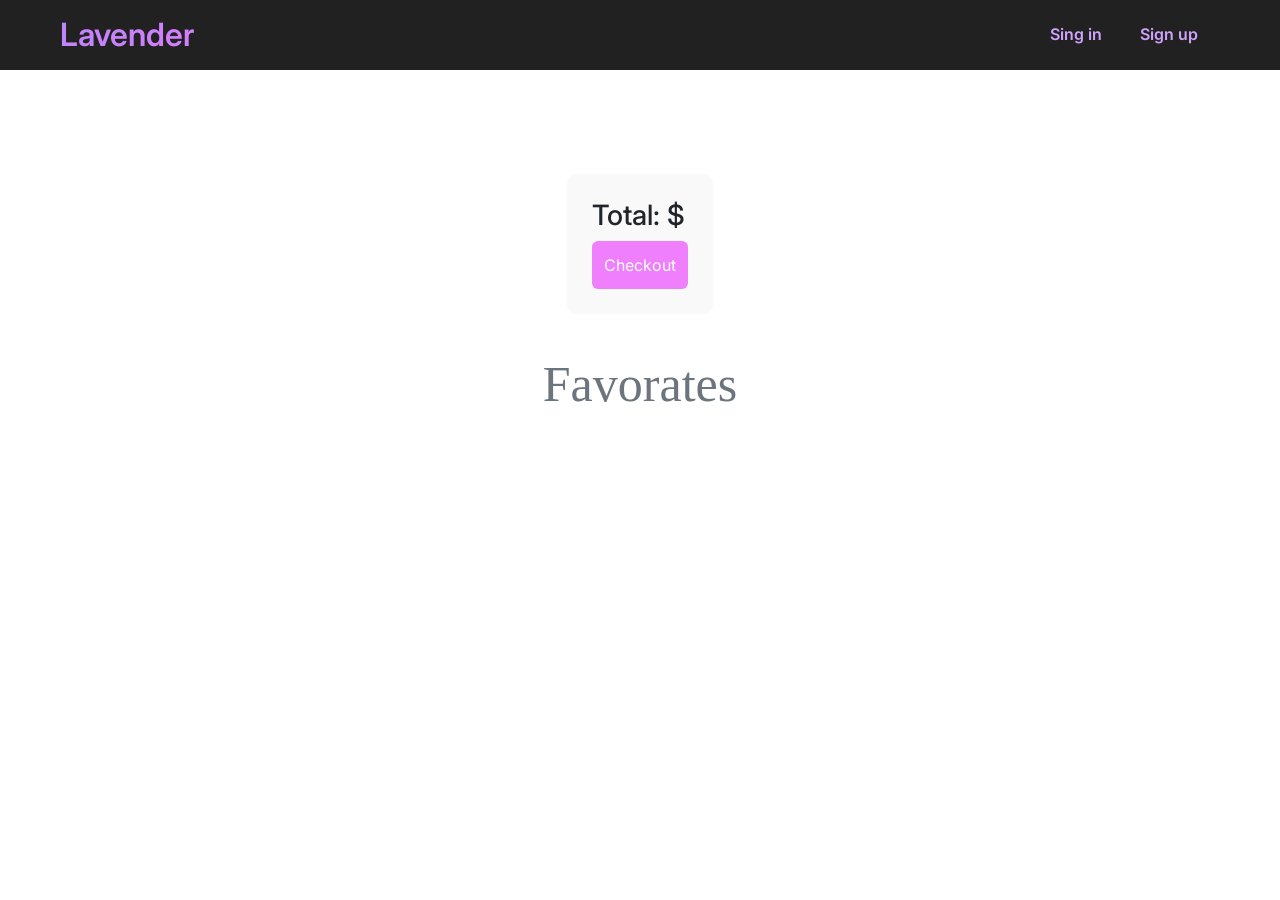
==== cartproducts.html @ d30c276e "Add files via upload" ====
<!DOCTYPE html>
<html lang="en">
<head>
    <meta charset="UTF-8">
    <meta name="viewport" content="width=device-width, initial-scale=1.0">
    <title>Login Page</title>
    <link rel="stylesheet" href="CSS/bootstrap.min.css">
    <link rel="stylesheet" href="CSS/style.css">
    <link rel="stylesheet" href="CSS/all.css">
    <link rel="preconnect" href="https://fonts.googleapis.com">
    <link rel="preconnect" href="https://fonts.gstatic.com" crossorigin>
    <link href="https://fonts.googleapis.com/css2?family=Cinzel:wght@400..900&family=Inter:ital,opsz,wght@0,14..32,100..900;1,14..32,100..900&family=Poppins:ital,wght@0,100;0,200;0,300;0,400;0,500;0,600;0,700;0,800;0,900;1,100;1,200;1,300;1,400;1,500;1,600;1,700;1,800;1,900&display=swap" rel="stylesheet">
</head>
<body>

    <header>
        <div class="container-fluid">

            <div class="header-content">
                <a href="index.html" class="brand">Lavender</a>

                <nav>
                    <ul id="links" class="linkss">
                        <li><a href="login.html">Sing in</a></li>
                        <li><a href="register.html">Sign up</a></li>
                    </ul>
                    <ul id="user_info" class="linkss align-items-center">
                        <li><a href="#" id="user"></a></li>
                        <li class="shopping-cart mx-2">
                            <i class="fa-solid fa-cart-shopping"></i>
                            <span class="badge"></span>
                            <div class="cart-products">
                                <div></div>
                                <a href="cartproducts.html">View all products</a>
                            </div>
                    </li>
                    <li><a href="#" id="logout">Log Out</a></li>
                    </ul>
                </nav>
            </div>

        </div>
    </header>

    <section class="form-section">
        <div class="container my-4">

            <div class="cart-container align-items-center">
                <div class="favorates">

                </div>
                <div class="cart-summary">
                    <h3>Total: <span class="totalPrice"></span>$</h3>
                    <button class="checkout-btn">Checkout</button>
                </div>
            </div>
            <h2 class="favTitle text-secondary mb-5 text-center">Favorates</h2>
            <div class="favorates-container mx-4 pb-4">

            </div>
        </div>
    </section>


                    
    <script src="https://cdn.jsdelivr.net/npm/bootstrap@5.0.2/dist/js/bootstrap.bundle.min.js" integrity="sha384-MrcW6ZMFYlzcLA8Nl+NtUVF0sA7MsXsP1UyJoMp4YLEuNSfAP+JcXn/tWtIaxVXM" crossorigin="anonymous"></script>
    <script src="js/bootstrap.min.js"></script>
    <script src="js/carts.js"></script>
    <script src="js/user.js"></script>
    <script src="script.js" defer></script>
</body>
</html>
---- CSS/style.css ----
*{
    margin: 0px;
    padding: 0px;
    box-sizing: border-box;
}
body {
    font-family: "Inter", sans-serif;
}
.container {
    width: 75%;
    margin: auto;
}
header {
  position: sticky;
  top: 0;
  left: 0;
  width: 100%;
  height: 70px;
  background-color: #212121;
  z-index: 999;
  padding: 10px 48px;
}
.header-content{
    display: flex;
    justify-content: space-between;
    align-items: center;
    font-weight: 600;
}
.header-content  .brand {
    font-size: 32px;
    text-decoration: none;
    background: linear-gradient(90deg, #c084fc, #e879f9);
    -webkit-background-clip: text;
    -webkit-text-fill-color: transparent;
    background-size: 200% 100%;
    animation: gradient 4s ease infinite;
}
nav ul {
    display: flex;
    list-style: none;
    justify-content: center;
    transform: translateY(7px) ;
}
nav ul li a {
    display: block;
    min-width: 80px;
    padding: 5px;
    margin: 0px 5px;
    text-decoration: none;
    color: #cfa2fc;
}
nav ul li a:hover , .shopping-cart .fa-cart-shopping:hover {
  color: #fff;
}
nav  ul#user_info {
    display: none;
}
.shopping-cart {
  position: relative;
}
/* //////////////////////// section //////////////////////// */
.form-container {
    width: 400px;
    background: linear-gradient(#212121, #212121) padding-box,
                linear-gradient(145deg, transparent 35%,#e81cff, #40c9ff) border-box;
    border: 2px solid transparent;
    padding: 32px 24px;
    font-size: 14px;
    font-family: inherit;
    color: white;
    display: flex;
    flex-direction: column;
    gap: 20px;
    box-sizing: border-box;
    border-radius: 16px;
    background-size: 200% 100%;
    animation: gradient 5s ease infinite;
    box-shadow: 8px 8px 40px #313131;
    margin: 40px auto;
}

@keyframes gradient {
  0% {
    background-position: 0% 50%;
  }

  50% {
    background-position: 100% 50%;
  }

  100% {
    background-position: 0% 50%;
  }
}

.form-container button:active {
  scale: 0.95;
}

.form-container .form {
  display: flex;
  flex-direction: column;
  gap: 20px;
}

.form-container .form-group {
  display: flex;
  flex-direction: column;
  gap: 2px;
}

.form-container .form-group label {
  display: block;
  margin-bottom: 5px;
  color: #717171;
  font-weight: 600;
  font-size: 12px;
}

.form-container .form-group input {
  width: 100%;
  padding: 12px 16px;
  border-radius: 8px;
  color: #fff;
  font-family: inherit;
  background-color: transparent;
  border: 1px solid #414141;
}

.form-container .form-group input::placeholder {
  opacity: 0.5;
}

.form-container .form-group input:focus , .search_input:focus {
  outline: none !important;
  border-color: #e81cff !important;
}

.form-container .form-submit-btn {
  display: flex;
  align-items: flex-start;
  justify-content: center;
  align-self: flex-start;
  font-family: inherit;
  color: #717171;
  font-weight: 600;
  width: 40%;
  background: #313131;
  border: 1px solid #414141;
  padding: 12px 16px;
  font-size: inherit;
  gap: 8px;
  margin-top: 8px;
  cursor: pointer;
  border-radius: 6px;
}

.form-container .form-submit-btn:hover {
  background-color: #fff;
  border-color: #fff;
}

.log:hover , .regist:hover {
  text-decoration: underline !important;
}

.search_input  {
    border: 0.4px solid rgb(211, 211, 211) !important;
}

.form-select option:checked {
  background-color: #e9d5ff;
  color: #4b0082;
}

.form-select:focus,
.form-control:focus {
  outline: none !important;
  box-shadow: none !important;
  border-color: #e81cff !important; 
}

.products , .favorates-container {
  display: grid;
  grid-template-columns: repeat(3, 1fr);
  gap: 24px;
}
.favTitle {
  font-size: 50px;
  font-family:'Times New Roman', Times, serif;
}
.favorates {
  display: grid;
  grid-template-columns: repeat(2, 1fr);
  gap: 48px;
  justify-content: center;
  width: 100%;
}
.card {
  display: flex;
  align-items:center;
  padding-bottom: 10px;
  height: 100%;
  transition: all 0.8s ease;
  background-color: #dbd7db2d;
  text-transform: capitalize;
  font-size: 15px;
  border-radius: 8px;
  text-align: center;
}
.cart_item {
  display: flex;
  flex-direction: row;
  height: 280px;
  background-color: #dbd7db2d;
  transition: all 0.8s ease;
  justify-content: space-evenly;
  border-radius: 8px;
  padding-right: 8px;
}
.card img {
  width: 100%;
  padding-bottom: 10px;
  height: 300px;
  object-fit: cover;
  border-radius: 8px;
  border-top-left-radius: 8px;
  border-bottom-left-radius: 8px;
}
.card p.category {
  margin-top: -10px;
}
.cart_item img{
  height: 100%;
  width: 60%;
  margin-right: auto;
  border-top-left-radius: 8px;
  border-bottom-left-radius: 8px;
}
.card-data {
  display: flex;
  flex-direction: column;
  justify-content:space-evenly;
  font-size: 14px;
  text-transform: capitalize;
}
.card div , .cart_item div {
  display: flex;
  align-items: center;
}
.addToFavBtn , .cart_item div i {
  text-decoration: none;
  font-size: 20px;
  background: linear-gradient(90deg, #c084fc, #e879f9);
  -webkit-background-clip: text ;
  -webkit-text-fill-color: transparent;
  background-size: 200% 100%;
  animation: gradient 4s ease infinite;
}
.remove_from_cart , .addToCartBtn {
  text-transform: capitalize;
  background-color: #c084fc;
  color: #ffffff;
  border-radius: 8px;
  border: 1px solid #aaaaaa;
  padding: 8px;
  display: inline;
  background-color: ;
}
.card:hover , .cart_item:hover {
  transform: scale(1.03);
  border: 1px solid #e81cff;
}
.remove_from_cart:hover {
  background-color: #800000;
}
.btnsDiv {
  display: flex;
  width: 65%;
  justify-content: space-evenly;
}
.minus , .plus {
  background: #f9f9f9;
  height: 30px;
  width: 30px;
  cursor: pointer;
  border-radius: 8px;
  height: fit-content;
  border: 1px solid rgba(0, 0, 0, 0.5);
  text-align: center;
}
/* /////////////////cart product /////////////////// */
.cart-container {
  display: flex;
  flex-direction: column;
  gap: 40px;
  padding: 40px;
}
.cart-summary {
  flex: 1;
  background: #f9f9f9;
  padding: 25px;
  border-radius: 10px;
  height: fit-content;
  margin-top: auto;
}
.checkout-btn {
  width: 100%;
  padding: 12px;
  margin-top: 20px;
  border: none;
  background: #ef7ffc;
  color: #fff;
  margin: 0 auto;
  border-radius: 6px;
  cursor: pointer;
}
#user_info li i {
  cursor: pointer;
  font-size: 25px;
}
nav ul#user_info li {
  position: relative;
  color: #c684fc;
}
nav ul#user_info li .badge {
  position: absolute;
  width: 20px;
  height: 20px;
  background-color: #ef7ffc;
  color: #ffffff;
  text-align: center !important;
  border-radius: 50%;
  top: -13px;
  left: 6px;
  font-size: 12px;
  cursor: pointer;
  justify-content: center;
  display: none;
}
.qty-control {
  display: flex;
  align-items: center;
  gap: 10px;
}

.qty-control button {
  width: 28px;
  height: 28px;
  border: none;
  background-color: rgba(113, 113, 113, 0.5);
  color: #fff;
  border-radius: 4px;
  cursor: pointer;
}
.qty-control button:hover {
  background-color: rgb(113, 113, 113);
}
/* /////////////////////////////////////////////////////////// */
.cart-products {
  position: absolute;
  width: 155px;
  background-color: rgba(233, 213, 255, 0.5);
  top: 50px;
  padding: 10px;
  border: 1px solid #e81cff;
  text-align: center;
  font-size: 13px;
  display: none;
  max-height: 90vh; 
  overflow-y: auto; 
  left: 18px;
  border-radius: 8px;
  z-index: 999;
  text-transform: capitalize;
}
.cart-products a {
  color: #4b0082;
  text-align: center;
  margin: 4px 0px;
  padding: 0;
  font-size: 14px;
}
.cart-products a:hover {
  color: #6902b3;
}
.cart-litle-div {
  display: flex;
  flex-direction: column;
  background: #f9f9f9;
  font-size: 11px;
  border: 1px solid rgba(0, 0, 0, 0.5);
  height: auto;
  margin: 8px;
  justify-content: center;
  align-items: center;
  text-align: center;
  padding: 5px;
  border-radius: 8px;
}
/* ///////////////like///////////// */
/* القلب العادي */
.addToFavBtn {
  font-size: 20px;
  cursor: pointer;
  background: linear-gradient(90deg, #c084fc, #e879f9);
  -webkit-background-clip: text;
  -webkit-text-fill-color: transparent;
  transition: 0.3s ease;
}
.liked {
  background: linear-gradient(90deg, #f10c45, #f84f79);
  -webkit-background-clip: text;
  -webkit-text-fill-color: transparent;
}
/* القلب لما يبقى مضاف للمفضلة */
.addToFavBtn.active {
  color: #f84f79; 
  -webkit-text-fill-color: #f10c45; 
  background: none; 
}

/* ////////////////////search //////////////// */
.no-results {
  display: flex;
  flex-direction: column;
  align-items: center;
  justify-content: center;
  min-height: 300px; 
  text-align: center;
  background-color: rgba(233, 213, 255, 0.3);
  border: 1px solid #e81cff;
  border-radius: 8px;
  font-size: 16px;
  color: #4b0082;
  font-weight: 500;
  animation: fadeIn 0.5s ease;
  grid-column: 1 / -1;
}

.no-results i {
  font-size: 40px;
  color: #e81cff;
  margin-bottom: 15px;
}
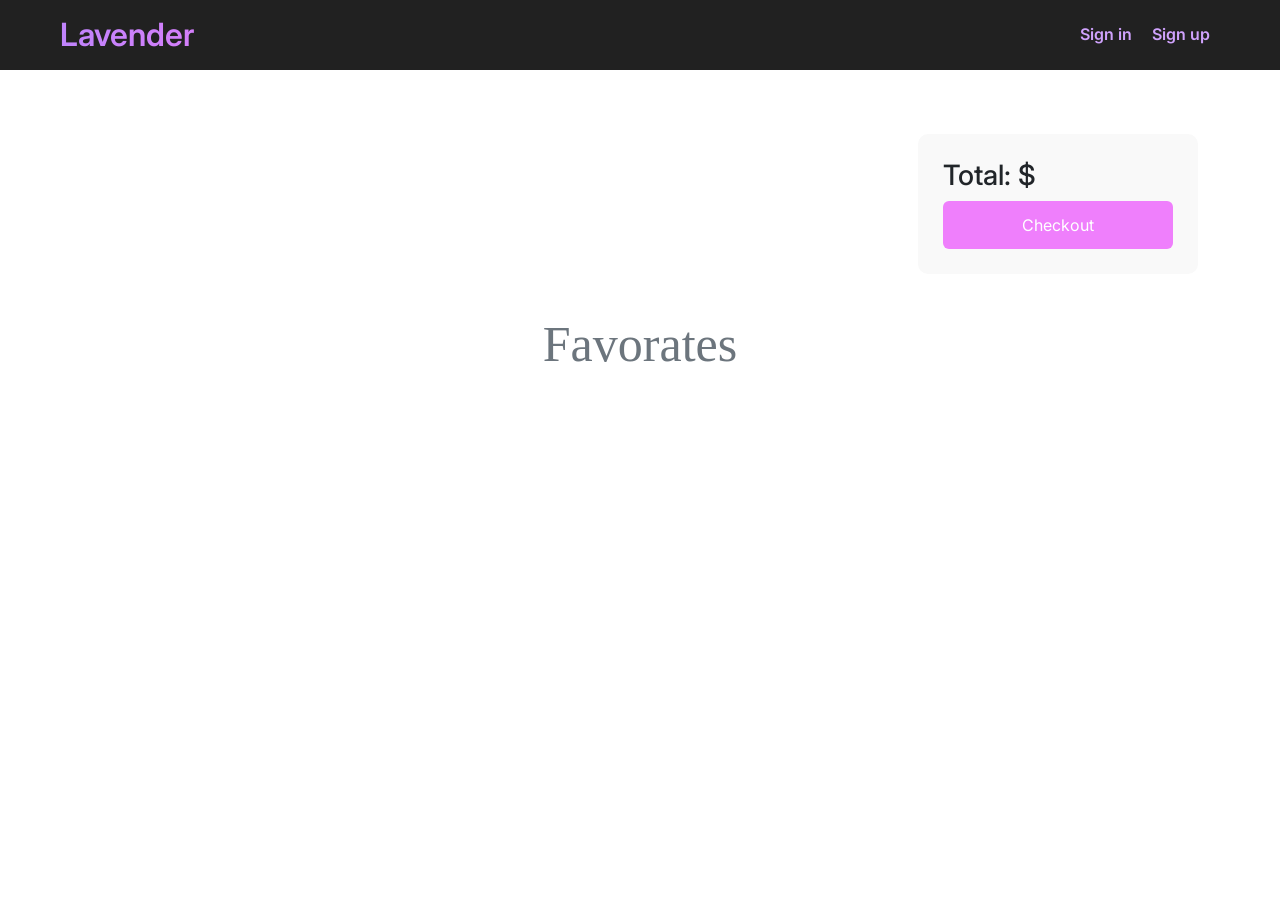
==== commit 6d399800: "edit" ====
--- a/cartproducts.html
+++ b/cartproducts.html
@@ -21,7 +21,7 @@
 
                 <nav>
                     <ul id="links" class="linkss">
-                        <li><a href="login.html">Sing in</a></li>
+                        <li><a href="login.html">Sign in</a></li>
                         <li><a href="register.html">Sign up</a></li>
                     </ul>
                     <ul id="user_info" class="linkss align-items-center">
@@ -67,6 +67,5 @@
     <script src="js/bootstrap.min.js"></script>
     <script src="js/carts.js"></script>
     <script src="js/user.js"></script>
-    <script src="script.js" defer></script>
 </body>
-</html>+</html>
--- a/CSS/style.css
+++ b/CSS/style.css
@@ -7,7 +7,7 @@
     font-family: "Inter", sans-serif;
 }
 .container {
-    width: 75%;
+  width: min(92%, 1180px);
     margin: auto;
 }
 header {
@@ -15,10 +15,11 @@
   top: 0;
   left: 0;
   width: 100%;
-  height: 70px;
+  min-height: 70px;
   background-color: #212121;
+  /* background-color: #717171; */
   z-index: 999;
-  padding: 10px 48px;
+  padding: 10px clamp(16px, 4vw, 48px);
 }
 .header-content{
     display: flex;
@@ -30,6 +31,7 @@
     font-size: 32px;
     text-decoration: none;
     background: linear-gradient(90deg, #c084fc, #e879f9);
+    background-clip: text;
     -webkit-background-clip: text;
     -webkit-text-fill-color: transparent;
     background-size: 200% 100%;
@@ -43,10 +45,11 @@
 }
 nav ul li a {
     display: block;
-    min-width: 80px;
+  min-width: 0;
     padding: 5px;
     margin: 0px 5px;
     text-decoration: none;
+    /* color: #c084fc; */
     color: #cfa2fc;
 }
 nav ul li a:hover , .shopping-cart .fa-cart-shopping:hover {
@@ -60,7 +63,7 @@
 }
 /* //////////////////////// section //////////////////////// */
 .form-container {
-    width: 400px;
+  width: min(400px, calc(100% - 32px));
     background: linear-gradient(#212121, #212121) padding-box,
                 linear-gradient(145deg, transparent 35%,#e81cff, #40c9ff) border-box;
     border: 2px solid transparent;
@@ -179,10 +182,10 @@
   box-shadow: none !important;
   border-color: #e81cff !important; 
 }
-
+/* ////////////////////////// Home Page ////////////////////////// */
 .products , .favorates-container {
   display: grid;
-  grid-template-columns: repeat(3, 1fr);
+  grid-template-columns: repeat(3, minmax(0, 1fr));
   gap: 24px;
 }
 .favTitle {
@@ -191,14 +194,16 @@
 }
 .favorates {
   display: grid;
-  grid-template-columns: repeat(2, 1fr);
+  grid-template-columns: repeat(auto-fit, minmax(min(100%, 320px), 1fr));
   gap: 48px;
   justify-content: center;
   width: 100%;
 }
 .card {
   display: flex;
-  align-items:center;
+  flex-direction: column;
+  align-items: stretch;
+  justify-content: space-between;
   padding-bottom: 10px;
   height: 100%;
   transition: all 0.8s ease;
@@ -220,19 +225,37 @@
 }
 .card img {
   width: 100%;
-  padding-bottom: 10px;
-  height: 300px;
-  object-fit: cover;
+  padding: 10px;
+  height: 320px;
+  aspect-ratio: 4 / 5;
+  object-fit: contain;
+  object-position: center;
+  background-color: #ffffff;
   border-radius: 8px;
   border-top-left-radius: 8px;
   border-bottom-left-radius: 8px;
 }
 .card p.category {
-  margin-top: -10px;
+  margin-top: 0;
+}
+.card > h5,
+.card > h6,
+.card > p {
+  margin: 3px 10px;
+  line-height: 1.25;
+}
+.card > h5 {
+  font-size: 16px;
+}
+.card > h6 {
+  font-size: 13px;
+  font-weight: 500;
 }
 .cart_item img{
   height: 100%;
-  width: 60%;
+  width: 45%;
+  object-fit: contain;
+  background-color: #ffffff;
   margin-right: auto;
   border-top-left-radius: 8px;
   border-bottom-left-radius: 8px;
@@ -243,6 +266,8 @@
   justify-content:space-evenly;
   font-size: 14px;
   text-transform: capitalize;
+  padding: 12px;
+  width: 100%;
 }
 .card div , .cart_item div {
   display: flex;
@@ -252,6 +277,7 @@
   text-decoration: none;
   font-size: 20px;
   background: linear-gradient(90deg, #c084fc, #e879f9);
+  background-clip: text;
   -webkit-background-clip: text ;
   -webkit-text-fill-color: transparent;
   background-size: 200% 100%;
@@ -263,9 +289,8 @@
   color: #ffffff;
   border-radius: 8px;
   border: 1px solid #aaaaaa;
-  padding: 8px;
+  padding: 7px 10px;
   display: inline;
-  background-color: ;
 }
 .card:hover , .cart_item:hover {
   transform: scale(1.03);
@@ -276,8 +301,11 @@
 }
 .btnsDiv {
   display: flex;
-  width: 65%;
-  justify-content: space-evenly;
+  width: 100%;
+  padding: 0;
+  justify-content: center;
+  gap: 6px;
+  align-items: center;
 }
 .minus , .plus {
   background: #f9f9f9;
@@ -292,17 +320,21 @@
 /* /////////////////cart product /////////////////// */
 .cart-container {
   display: flex;
-  flex-direction: column;
+  flex-direction: row;
+  align-items: flex-start;
   gap: 40px;
-  padding: 40px;
+  padding: 40px 0;
 }
 .cart-summary {
-  flex: 1;
+  flex: 0 1 280px;
   background: #f9f9f9;
   padding: 25px;
   border-radius: 10px;
   height: fit-content;
   margin-top: auto;
+}
+.cart-container > .favorates {
+  flex: 1 1 0;
 }
 .checkout-btn {
   width: 100%;
@@ -337,6 +369,7 @@
   cursor: pointer;
   justify-content: center;
   display: none;
+  /* transition: 0.3s ease; */
 }
 .qty-control {
   display: flex;
@@ -348,6 +381,7 @@
   width: 28px;
   height: 28px;
   border: none;
+  /* background: #ef7ffc; */
   background-color: rgba(113, 113, 113, 0.5);
   color: #fff;
   border-radius: 4px;
@@ -369,7 +403,7 @@
   display: none;
   max-height: 90vh; 
   overflow-y: auto; 
-  left: 18px;
+  left: 18px;    /* يخليها تحت الأيقونة مباشرة */
   border-radius: 8px;
   z-index: 999;
   text-transform: capitalize;
@@ -383,6 +417,7 @@
 }
 .cart-products a:hover {
   color: #6902b3;
+  /* text-decoration: underline; */
 }
 .cart-litle-div {
   display: flex;
@@ -404,20 +439,22 @@
   font-size: 20px;
   cursor: pointer;
   background: linear-gradient(90deg, #c084fc, #e879f9);
+  background-clip: text;
   -webkit-background-clip: text;
   -webkit-text-fill-color: transparent;
   transition: 0.3s ease;
 }
 .liked {
   background: linear-gradient(90deg, #f10c45, #f84f79);
+  background-clip: text;
   -webkit-background-clip: text;
   -webkit-text-fill-color: transparent;
 }
 /* القلب لما يبقى مضاف للمفضلة */
 .addToFavBtn.active {
-  color: #f84f79; 
-  -webkit-text-fill-color: #f10c45; 
-  background: none; 
+  color: #f84f79; /* درجة وردي/بنفسجي فاتح */
+  -webkit-text-fill-color: #f10c45; /* يضمن اللون يظهر */
+  background: none; /* نشيل الـ gradient */
 }
 
 /* ////////////////////search //////////////// */
@@ -426,7 +463,7 @@
   flex-direction: column;
   align-items: center;
   justify-content: center;
-  min-height: 300px; 
+  min-height: 300px; /* علشان تبقى في النص */
   text-align: center;
   background-color: rgba(233, 213, 255, 0.3);
   border: 1px solid #e81cff;
@@ -444,3 +481,163 @@
   margin-bottom: 15px;
 }
 
+.search_bar {
+  display: flex;
+  gap: 12px;
+}
+
+.search_bar .form-select,
+.search_bar .search_input {
+  width: auto !important;
+}
+
+.search_bar .form-select {
+  flex: 0 1 220px;
+}
+
+.search_bar .search_input {
+  flex: 1 1 260px;
+  min-width: 0;
+}
+
+.search_bar button {
+  flex: 0 0 auto;
+}
+
+@media (max-width: 991px) {
+  .products {
+    grid-template-columns: repeat(2, minmax(0, 1fr));
+  }
+}
+
+@media (max-width: 767px) {
+  header {
+    padding-block: 8px;
+  }
+
+  .header-content {
+    gap: 12px;
+  }
+
+  .header-content .brand {
+    font-size: clamp(24px, 8vw, 32px);
+  }
+
+  nav {
+    min-width: 0;
+  }
+
+  nav ul {
+    flex-wrap: wrap;
+    justify-content: flex-end;
+    margin-bottom: 0;
+    transform: none;
+  }
+
+  nav ul li a {
+    margin: 0 0 0 10px;
+    padding: 4px 0;
+    font-size: 13px;
+  }
+
+  .search_bar {
+    flex-wrap: wrap;
+    margin-bottom: 2rem !important;
+  }
+
+  .search_bar .form-select,
+  .search_bar .search_input,
+  .search_bar button {
+    flex: 1 1 100%;
+    width: 100% !important;
+  }
+
+  .products,
+  .favorates-container {
+    gap: 16px;
+  }
+
+  .products {
+    grid-template-columns: 1fr;
+  }
+
+  .card img {
+    height: 260px;
+  }
+
+  .card > h5 {
+    font-size: 15px;
+  }
+
+  .card > h6,
+  .card > p {
+    font-size: 13px;
+  }
+
+  .cart-container {
+    flex-direction: column;
+    gap: 24px;
+    padding: 24px 0;
+  }
+
+  .cart-container > .favorates,
+  .cart-summary {
+    width: 100%;
+    flex-basis: auto;
+  }
+
+  .cart_item {
+    height: auto;
+    min-height: 220px;
+  }
+
+  .cart_item img {
+    width: 42%;
+    min-height: 220px;
+    object-fit: contain;
+    object-position: center;
+  }
+
+  .cart_item .card-data {
+    padding: 12px 8px;
+    font-size: 13px;
+  }
+
+  .cart_item .card-data h5 {
+    font-size: 15px;
+  }
+
+  .favTitle {
+    font-size: clamp(36px, 12vw, 50px);
+  }
+
+  .cart-products {
+    position: fixed;
+    top: 62px;
+    right: 12px;
+    left: auto;
+    width: min(280px, calc(100vw - 24px));
+  }
+}
+
+@media (max-width: 380px) {
+  .header-content .brand {
+    font-size: 23px;
+  }
+
+  nav ul li a {
+    margin-left: 6px;
+    font-size: 12px;
+  }
+
+  .cart_item img {
+    width: 38%;
+  }
+
+  .remove_from_cart,
+  .addToCartBtn {
+    font-size: 12px;
+    padding: 7px 5px;
+  }
+}
+
